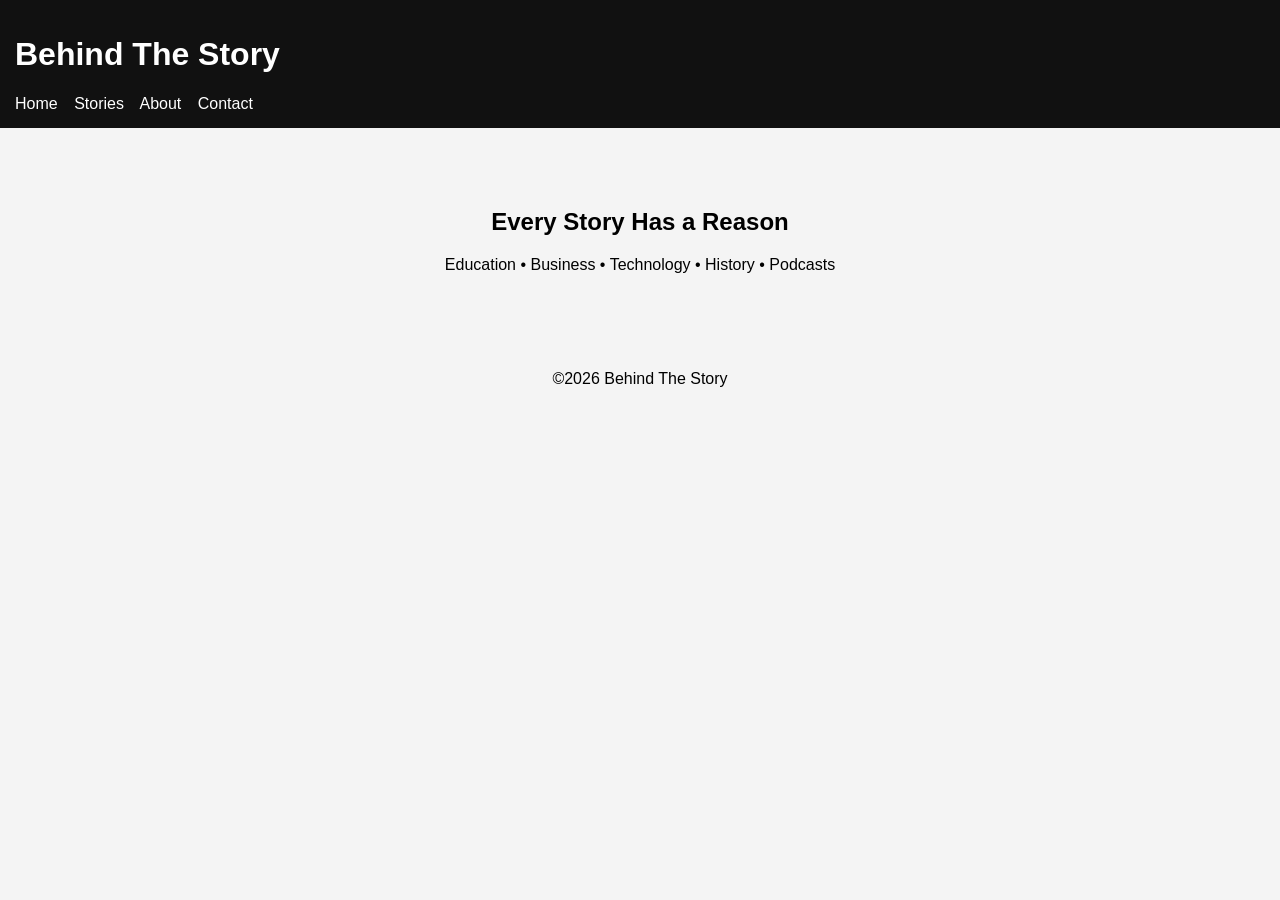
==== index.html @ 3bba0a0d "Files" ====
<!DOCTYPE html><html><head><meta charset='UTF-8'><meta name='viewport' content='width=device-width,initial-scale=1'><title>Behind The Story</title><link rel='stylesheet' href='style.css'></head><body><header><h1>Behind The Story</h1><nav><a href='index.html'>Home</a> <a href='stories.html'>Stories</a> <a href='about.html'>About</a> <a href='contact.html'>Contact</a></nav></header><main><section class='hero'><h2>Every Story Has a Reason</h2><p>Education • Business • Technology • History • Podcasts</p></section></main><footer>©2026 Behind The Story</footer><script src='script.js'></script></body></html>
---- style.css ----
body{font-family:Arial,sans-serif;margin:0;background:#f4f4f4}header{background:#111;color:#fff;padding:15px}nav a{color:#fff;text-decoration:none;margin-right:12px}.hero{text-align:center;padding:60px}footer{text-align:center;padding:20px}
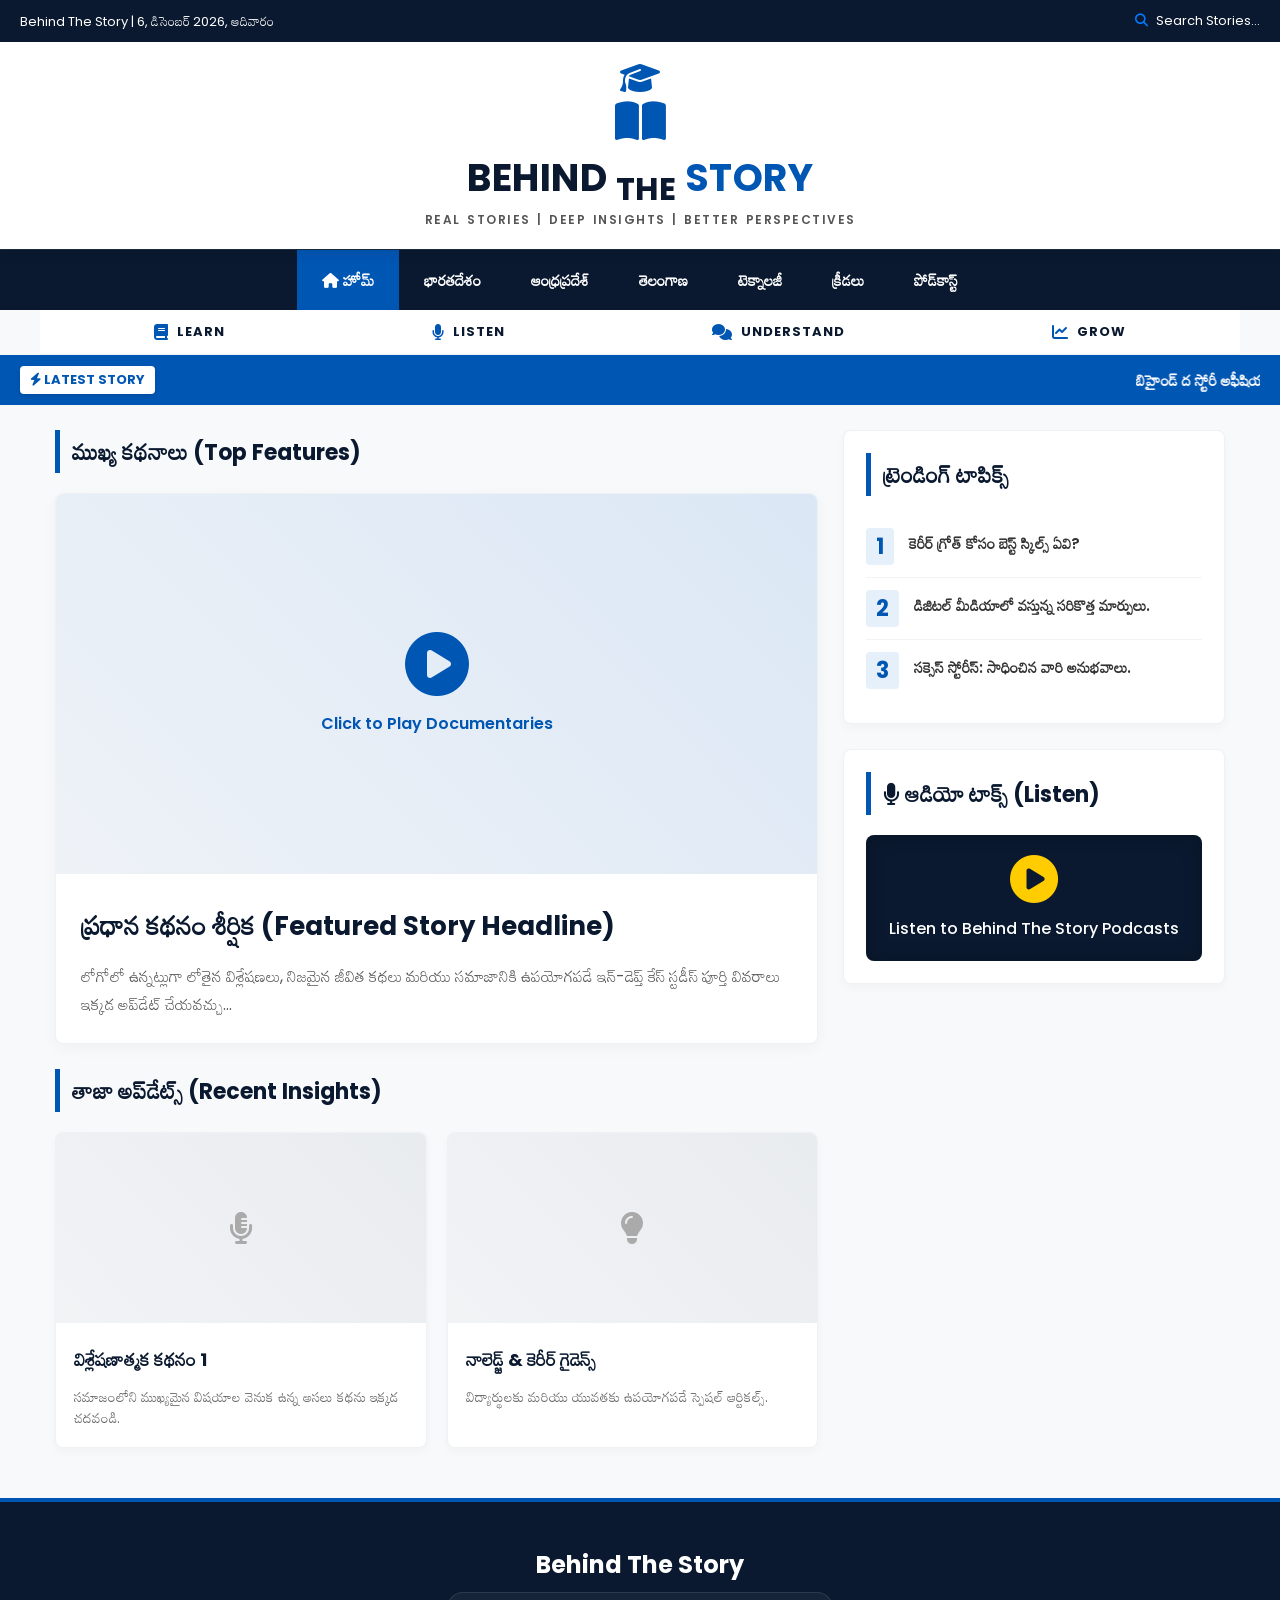
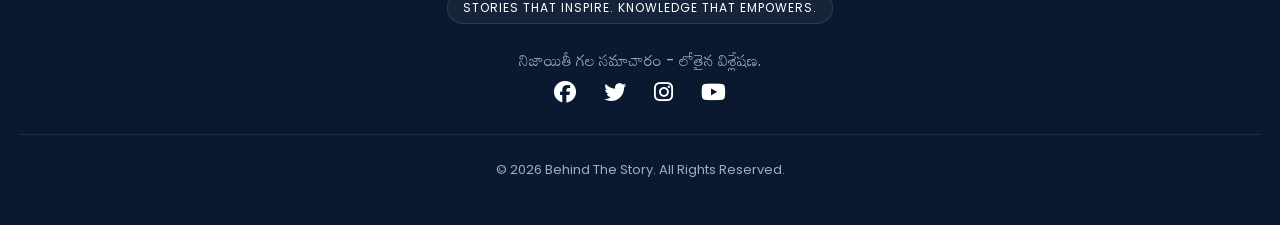
==== commit 1b68362e: "Add logo" ====
--- a/index.html
+++ b/index.html
@@ -1 +1,540 @@
-<!DOCTYPE html><html><head><meta charset='UTF-8'><meta name='viewport' content='width=device-width,initial-scale=1'><title>Behind The Story</title><link rel='stylesheet' href='style.css'></head><body><header><h1>Behind The Story</h1><nav><a href='index.html'>Home</a> <a href='stories.html'>Stories</a> <a href='about.html'>About</a> <a href='contact.html'>Contact</a></nav></header><main><section class='hero'><h2>Every Story Has a Reason</h2><p>Education • Business • Technology • History • Podcasts</p></section></main><footer>©2026 Behind The Story</footer><script src='script.js'></script></body></html>+<!DOCTYPE html>
+<html lang="te">
+<head>
+    <meta charset="UTF-8">
+    <meta name="viewport" content="width=device-width, initial-scale=1.0">
+    <title>Behind The Story | Real Stories & Deep Insights</title>
+    <!-- Google Fonts -->
+    <link href="https://fonts.googleapis.com/css2?family=Mandali&family=Poppins:wght@400;600;700&display=swap" rel="stylesheet">
+    <!-- FontAwesome for Icons -->
+    <link rel="stylesheet" href="https://cdnjs.cloudflare.com/ajax/libs/font-awesome/6.4.0/css/all.min.css">
+    
+    <style>
+        :root {
+            --primary-color: #0056b3; /* Premium Royal Blue from your logo */
+            --dark-color: #0a192f;    /* Dark Navy from your logo */
+            --light-bg: #f8f9fa;
+            --text-color: #333;
+        }
+
+        * {
+            margin: 0;
+            padding: 0;
+            box-sizing: border-box;
+            font-family: 'Poppins', 'Mandali', sans-serif;
+        }
+
+        body {
+            background-color: var(--light-bg);
+            color: var(--text-color);
+        }
+
+        /* --- HEADER & BRANDING --- */
+        header {
+            background-color: #fff;
+            box-shadow: 0 4px 12px rgba(0,0,0,0.08);
+            position: sticky;
+            top: 0;
+            z-index: 1000;
+        }
+
+        .top-bar {
+            background-color: var(--dark-color);
+            color: #fff;
+            padding: 8px 20px;
+            font-size: 13px;
+            display: flex;
+            justify-content: space-between;
+            align-items: center;
+        }
+
+        .search-box i {
+            margin-right: 5px;
+            color: #007bff;
+        }
+
+        .brand-container {
+            display: flex;
+            flex-direction: column;
+            align-items: center;
+            justify-content: center;
+            padding: 20px 10px;
+            background: #fff;
+            text-align: center;
+        }
+
+        /* Logo Mockup matching your sent image */
+        .logo-mock {
+            display: flex;
+            flex-direction: column;
+            align-items: center;
+            margin-bottom: 5px;
+        }
+
+        .logo-icon-area {
+            font-size: 45px;
+            color: var(--primary-color);
+            margin-bottom: -5px;
+        }
+
+        .brand-name {
+            font-size: 38px;
+            font-weight: 700;
+            color: var(--dark-color);
+            text-transform: uppercase;
+            letter-spacing: 0.5px;
+            line-height: 1.1;
+        }
+
+        .brand-name span {
+            color: var(--primary-color);
+        }
+
+        .brand-tagline {
+            font-size: 12px;
+            text-transform: uppercase;
+            letter-spacing: 1.5px;
+            color: #555;
+            margin-top: 5px;
+            font-weight: 600;
+            word-spacing: 2px;
+        }
+
+        /* --- NAVIGATION MENU --- */
+        nav {
+            background-color: var(--dark-color);
+            display: flex;
+            justify-content: center;
+            overflow-x: auto;
+            white-space: nowrap;
+            border-top: 1px solid #1e2d42;
+        }
+
+        nav a {
+            color: #fff;
+            text-decoration: none;
+            padding: 15px 25px;
+            font-weight: 600;
+            font-size: 15px;
+            display: inline-block;
+            transition: 0.3s;
+        }
+
+        nav a:hover, nav a.active {
+            background-color: var(--primary-color);
+            color: #fff;
+        }
+
+        /* --- CORE PILLARS BAR (LEARN, LISTEN, UNDERSTAND, GROW) --- */
+        .pillars-bar {
+            display: flex;
+            justify-content: space-around;
+            background: #fff;
+            padding: 12px 10px;
+            border-bottom: 1px solid #eef2f5;
+            max-width: 1200px;
+            margin: 0 auto;
+        }
+
+        .pillar-item {
+            display: flex;
+            align-items: center;
+            gap: 8px;
+            font-size: 13px;
+            font-weight: 700;
+            color: var(--dark-color);
+            text-transform: uppercase;
+            letter-spacing: 1px;
+        }
+
+        .pillar-item i {
+            color: var(--primary-color);
+            font-size: 16px;
+        }
+
+        @media (max-width: 600px) {
+            .pillars-bar {
+                display: none; /* Mobile లో స్పేస్ కోసం దాచడం జరిగింది */
+            }
+        }
+
+        /* --- BREAKING NEWS BAR --- */
+        .breaking-news {
+            background-color: var(--primary-color);
+            color: #fff;
+            padding: 10px 20px;
+            display: flex;
+            align-items: center;
+            font-weight: 600;
+        }
+
+        .breaking-title {
+            background-color: #fff;
+            color: var(--primary-color);
+            padding: 4px 10px;
+            margin-right: 15px;
+            border-radius: 4px;
+            font-size: 13px;
+            font-weight: 700;
+            white-space: nowrap;
+            box-shadow: 0 2px 4px rgba(0,0,0,0.1);
+        }
+
+        marquee {
+            font-size: 15px;
+        }
+
+        /* --- MAIN LAYOUT --- */
+        .container {
+            max-width: 1200px;
+            margin: 25px auto;
+            padding: 0 15px;
+            display: grid;
+            grid-template-columns: 2fr 1fr;
+            gap: 25px;
+        }
+
+        @media (max-width: 768px) {
+            .container {
+                grid-template-columns: 1fr;
+            }
+        }
+
+        /* --- LATEST STORIES (LEFT) --- */
+        .section-title {
+            border-left: 5px solid var(--primary-color);
+            padding-left: 12px;
+            margin-bottom: 20px;
+            font-size: 22px;
+            color: var(--dark-color);
+            font-weight: 700;
+        }
+
+        .main-story {
+            background-color: #fff;
+            border-radius: 8px;
+            overflow: hidden;
+            box-shadow: 0 4px 15px rgba(0,0,0,0.04);
+            margin-bottom: 25px;
+            border: 1px solid #eef2f5;
+        }
+
+        .main-story-img {
+            width: 100%;
+            height: 380px;
+            background: linear-gradient(45deg, #eef2f7, #dbe7f5);
+            display: flex;
+            flex-direction: column;
+            align-items: center;
+            justify-content: center;
+            color: var(--primary-color);
+        }
+
+        .main-story-content {
+            padding: 25px;
+        }
+
+        .main-story-content h2 {
+            font-size: 26px;
+            margin-bottom: 12px;
+            color: var(--dark-color);
+        }
+
+        .main-story-content p {
+            color: #555;
+            line-height: 1.7;
+        }
+
+        .news-grid {
+            display: grid;
+            grid-template-columns: 1fr 1fr;
+            gap: 20px;
+        }
+
+        @media (max-width: 550px) {
+            .news-grid {
+                grid-template-columns: 1fr;
+            }
+        }
+
+        .card {
+            background-color: #fff;
+            border-radius: 8px;
+            overflow: hidden;
+            box-shadow: 0 4px 10px rgba(0,0,0,0.03);
+            border: 1px solid #eef2f5;
+            transition: transform 0.3s;
+        }
+
+        .card:hover {
+            transform: translateY(-3px);
+        }
+
+        .card-img {
+            width: 100%;
+            height: 190px;
+            background: linear-gradient(45deg, #f1f3f5, #e9ecef);
+            display: flex;
+            align-items: center;
+            justify-content: center;
+            color: #aaa;
+        }
+
+        .card-content {
+            padding: 18px;
+        }
+
+        .card-content h3 {
+            font-size: 18px;
+            margin-bottom: 10px;
+            color: var(--dark-color);
+        }
+
+        .card-content p {
+            font-size: 14px;
+            color: #666;
+            line-height: 1.5;
+        }
+
+        /* --- SIDEBAR (RIGHT) --- */
+        .sidebar-section {
+            background-color: #fff;
+            padding: 22px;
+            border-radius: 8px;
+            box-shadow: 0 4px 10px rgba(0,0,0,0.03);
+            margin-bottom: 25px;
+            border: 1px solid #eef2f5;
+        }
+
+        .trending-item {
+            display: flex;
+            align-items: flex-start;
+            gap: 15px;
+            padding: 12px 0;
+            border-bottom: 1px solid #f1f3f5;
+        }
+
+        .trending-item:last-child {
+            border-bottom: none;
+        }
+
+        .trending-number {
+            font-size: 22px;
+            font-weight: 700;
+            color: var(--primary-color);
+            background: #e6f0fa;
+            padding: 2px 10px;
+            border-radius: 4px;
+        }
+
+        .trending-item p {
+            font-size: 15px;
+            font-weight: 600;
+            color: #333;
+        }
+
+        /* --- MEDIA BOXES --- */
+        .media-box {
+            background: var(--dark-color);
+            color: #fff;
+            padding: 20px;
+            border-radius: 8px;
+            margin-top: 12px;
+            text-align: center;
+            box-shadow: inset 0 0 20px rgba(0,0,0,0.2);
+        }
+
+        .media-box p i {
+            color: #ffcc00;
+        }
+
+        /* --- FOOTER --- */
+        footer {
+            background-color: var(--dark-color);
+            color: #a0aec0;
+            padding: 45px 20px;
+            text-align: center;
+            margin-top: 50px;
+            border-top: 4px solid var(--primary-color);
+        }
+
+        footer h3 {
+            color: #fff;
+            font-size: 24px;
+            margin-bottom: 10px;
+        }
+
+        .motto-badge {
+            background: rgba(255,255,255,0.05);
+            color: #fff;
+            display: inline-block;
+            padding: 6px 15px;
+            border-radius: 20px;
+            font-size: 12px;
+            letter-spacing: 1px;
+            margin-bottom: 20px;
+            border: 1px solid rgba(255,255,255,0.1);
+        }
+
+        .social-icons a {
+            color: #fff;
+            font-size: 22px;
+            margin: 0 12px;
+            transition: 0.3s;
+        }
+
+        .social-icons a:hover {
+            color: var(--primary-color);
+        }
+
+        .footer-bottom {
+            font-size: 13px;
+            border-top: 1px solid #1e2d42;
+            padding-top: 25px;
+            margin-top: 25px;
+        }
+    </style>
+</head>
+<body>
+
+    <!-- HEADER -->
+    <header>
+        <div class="top-bar">
+            <span id="date-time">Behind The Story Portal</span>
+            <div class="search-box">
+                <i class="fas fa-search"></i> Search Stories...
+            </div>
+        </div>
+        
+        <!-- BRANDING AREA MATCHING YOUR LOGO -->
+        <div class="brand-container">
+            <div class="logo-mock">
+                <!-- Graduate Cap + Book + Play button visual placeholder via font-awesome -->
+                <div class="logo-icon-area">
+                    <i class="fas fa-graduation-cap" style="font-size:32px; display:block; margin-bottom:-5px;"></i>
+                    <i class="fas fa-book-open"></i>
+                </div>
+            </div>
+            <div class="brand-name">BEHIND <sub>THE</sub> <span>STORY</span></div>
+            <div class="brand-tagline">REAL STORIES | DEEP INSIGHTS | BETTER PERSPECTIVES</div>
+        </div>
+    </header>
+
+    <!-- NAVIGATION MENU -->
+    <nav>
+        <a href="#" class="active"><i class="fas fa-home"></i> హోమ్</a>
+        <a href="#">భారతదేశం</a>
+        <a href="#">ఆంధ్రప్రదేశ్</a>
+        <a href="#">తెలంగాణ</a>
+        <a href="#">టెక్నాలజీ</a>
+        <a href="#">క్రీడలు</a>
+        <a href="#">పోడ్‌కాస్ట్</a>
+    </nav>
+
+    <!-- CORE PILLARS (LEARN, LISTEN, UNDERSTAND, GROW) -->
+    <div class="pillars-bar">
+        <div class="pillar-item"><i class="fas fa-book"></i> Learn</div>
+        <div class="pillar-item"><i class="fas fa-microphone"></i> Listen</div>
+        <div class="pillar-item"><i class="fas fa-comments"></i> Understand</div>
+        <div class="pillar-item"><i class="fas fa-chart-line"></i> Grow</div>
+    </div>
+
+    <!-- BREAKING NEWS BAR -->
+    <div class="breaking-news">
+        <span class="breaking-title"><i class="fas fa-bolt"></i> LATEST STORY</span>
+        <marquee scrollamount="5">బిహైండ్ ద స్టోరీ అఫీషియల్ పోర్టల్ మీ ముందుకు సరికొత్త లోగో మరియు ప్రీమియం థీమ్‌తో సిద్ధమైంది!</marquee>
+    </div>
+
+    <!-- MAIN CONTAINER -->
+    <div class="container">
+        
+        <!-- LEFT COLUMN: LATEST NEWS -->
+        <main>
+            <h2 class="section-title">ముఖ్య కథనాలు (Top Features)</h2>
+            
+            <!-- MAIN BIG STORY -->
+            <div class="main-story">
+                <div class="main-story-img">
+                    <i class="fas fa-play-circle fa-4x"></i>
+                    <p style="margin-top:15px; font-weight:600;">Click to Play Documentaries</p>
+                </div>
+                <div class="main-story-content">
+                    <h2>ప్రధాన కథనం శీర్షిక (Featured Story Headline)</h2>
+                    <p>లోగోలో ఉన్నట్లుగా లోతైన విశ్లేషణలు, నిజమైన జీవిత కథలు మరియు సమాజానికి ఉపయోగపడే ఇన్-డెప్త్ కేస్ స్టడీస్ పూర్తి వివరాలు ఇక్కడ అప్‌డేట్ చేయవచ్చు...</p>
+                </div>
+            </div>
+
+            <!-- NEWS GRID -->
+            <h2 class="section-title">తాజా అప్‌డేట్స్ (Recent Insights)</h2>
+            <div class="news-grid">
+                <div class="card">
+                    <div class="card-img"><i class="fas fa-microphone-alt fa-2x"></i></div>
+                    <div class="card-content">
+                        <h3>విశ్లేషణాత్మక కథనం 1</h3>
+                        <p>సమాజంలోని ముఖ్యమైన విషయాల వెనుక ఉన్న అసలు కథను ఇక్కడ చదవండి.</p>
+                    </div>
+                </div>
+                <div class="card">
+                    <div class="card-img"><i class="fas fa-lightbulb fa-2x"></i></div>
+                    <div class="card-content">
+                        <h3>నాలెడ్జ్ & కెరీర్ గైడెన్స్</h3>
+                        <p>విద్యార్థులకు మరియు యువతకు ఉపయోగపడే స్పెషల్ ఆర్టికల్స్.</p>
+                    </div>
+                </div>
+            </div>
+        </main>
+
+        <!-- RIGHT COLUMN: SIDEBAR -->
+        <aside>
+            <!-- TRENDING SECTION -->
+            <div class="sidebar-section">
+                <h2 class="section-title">ట్రెండింగ్ టాపిక్స్</h2>
+                <div class="trending-item">
+                    <span class="trending-number">1</span>
+                    <p>కెరీర్ గ్రోత్ కోసం బెస్ట్ స్కిల్స్ ఏవి?</p>
+                </div>
+                <div class="trending-item">
+                    <span class="trending-number">2</span>
+                    <p>డిజిటల్ మీడియాలో వస్తున్న సరికొత్త మార్పులు.</p>
+                </div>
+                <div class="trending-item">
+                    <span class="trending-number">3</span>
+                    <p>సక్సెస్ స్టోరీస్: సాధించిన వారి అనుభవాలు.</p>
+                </div>
+            </div>
+
+            <!-- PODCAST SECTION -->
+            <div class="sidebar-section">
+                <h2 class="section-title"><i class="fas fa-microphone"></i> ఆడియో టాక్స్ (Listen)</h2>
+                <div class="media-box">
+                    <p><i class="fas fa-play-circle fa-3x"></i></p>
+                    <p style="margin-top: 12px; font-weight:500;">Listen to Behind The Story Podcasts</p>
+                </div>
+            </div>
+        </aside>
+
+    </div>
+
+    <!-- FOOTER -->
+    <footer>
+        <h3>Behind The Story</h3>
+        <div class="motto-badge">STORIES THAT INSPIRE. KNOWLEDGE THAT EMPOWERS.</div>
+        <p>నిజాయితీ గల సమాచారం - లోతైన విశ్లేషణ.</p>
+        <div class="social-icons">
+            <a href="#"><i class="fab fa-facebook"></i></a>
+            <a href="#"><i class="fab fa-twitter"></i></a>
+            <a href="#"><i class="fab fa-instagram"></i></a>
+            <a href="#"><i class="fab fa-youtube"></i></a>
+        </div>
+        <div class="footer-bottom">
+            &copy; 2026 Behind The Story. All Rights Reserved.
+        </div>
+    </footer>
+
+    <script>
+        // Automatic Date Function
+        const options = { weekday: 'long', year: 'numeric', month: 'long', day: 'numeric' };
+        document.getElementById('date-time').innerText = "Behind The Story | " + new Date().toLocaleDateString('te-IN', options);
+    </script>
+</body>
+</html>
